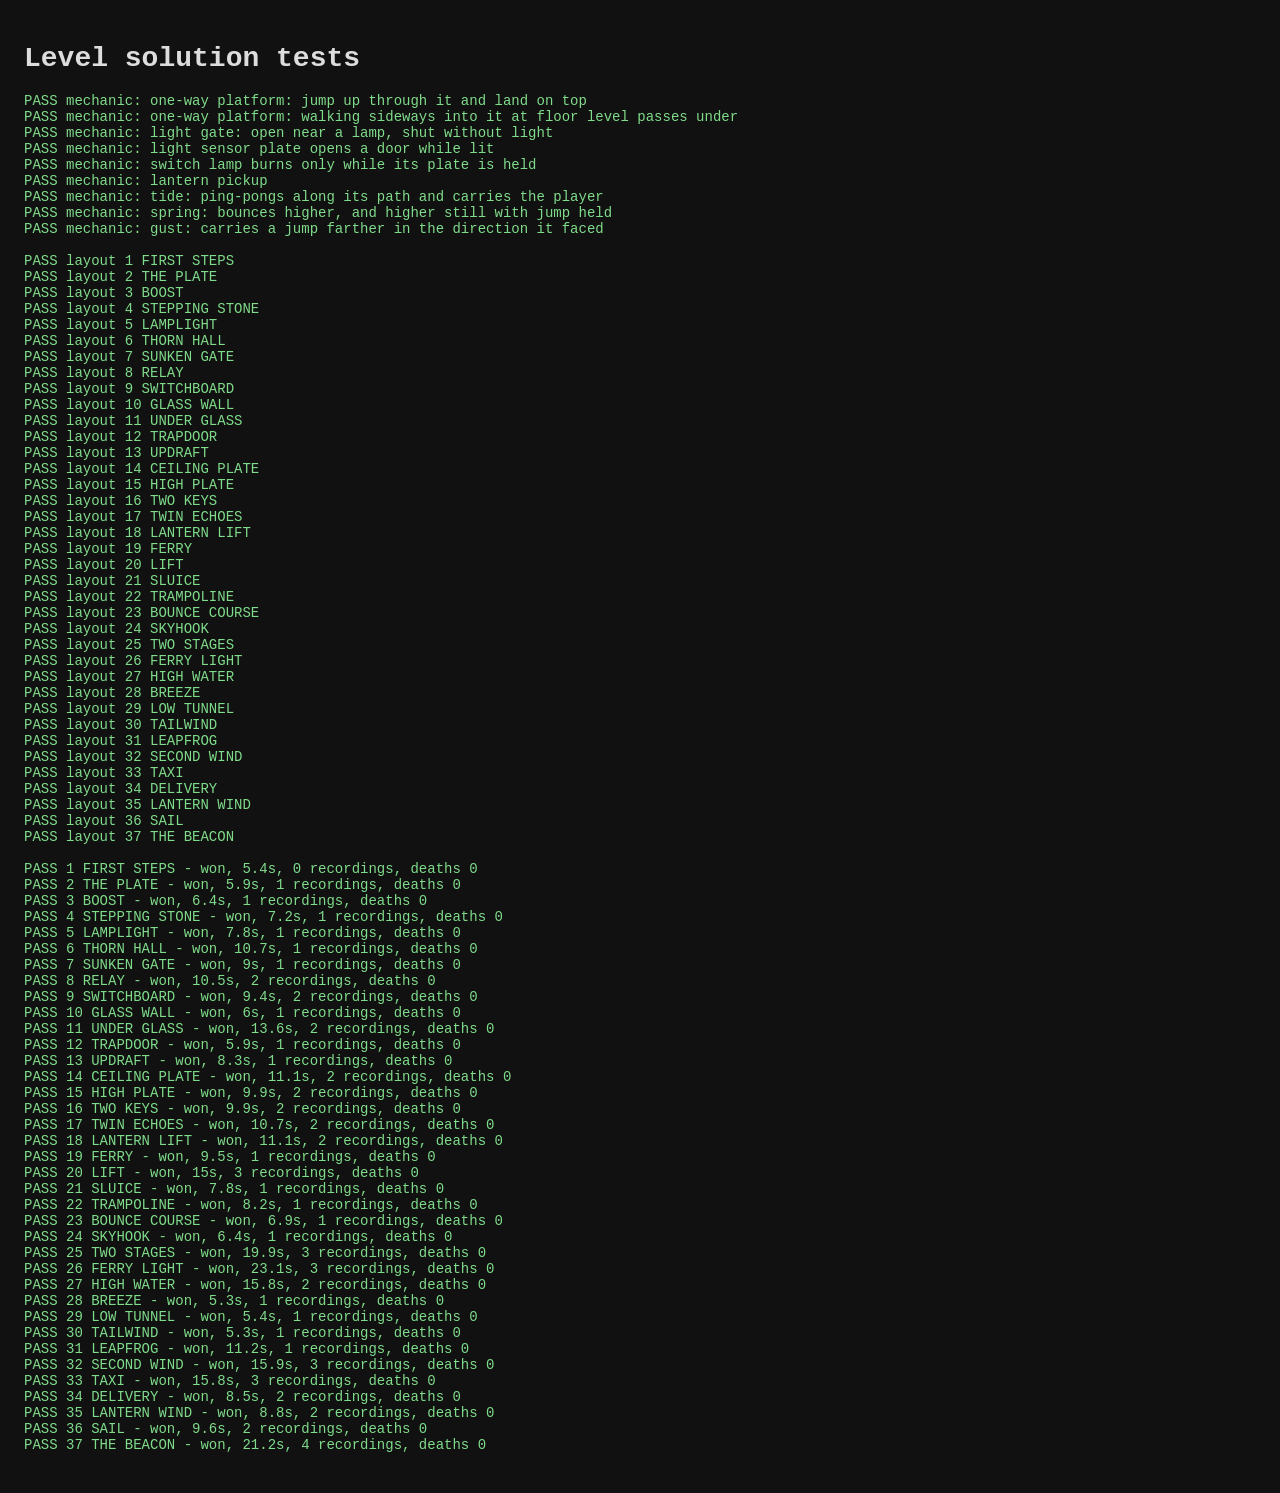
==== tests/index.html @ c6c56311 "Tier 4: gust levels, taxi, delivery, lantern wind, sail; par values; seven lanterns; wind and rider " ====
<!doctype html>
<html lang="en">
<head>
<meta charset="utf-8">
<title>Solution tests</title>
<style>
  body { font: 14px ui-monospace, Consolas, monospace; background: #111; color: #ddd; padding: 16px; }
  .ok { color: #7fdc8a; } .bad { color: #ff7b72; }
</style>
</head>
<body>
<h1>Level solution tests</h1>
<pre id="out">running...</pre>
<script src="../js/levels.js"></script>
<script src="../js/engine.js"></script>
<script src="bot.js"></script>
<script src="solutions.js"></script>
<script src="mechanics.js"></script>
<script>
  // Optional ?only=3 or ?only=3,5 to run a subset. Results are also in window.RESULTS.
  const only = (new URLSearchParams(location.search).get("only") || "").split(",").filter(Boolean).map(Number);
  window.RESULTS = [];
  const out = document.getElementById("out");
  let html = "";

  // Mechanic checks on small throwaway levels (skipped when ?only= picks levels).
  if (!only.length) {
    for (const m of MECHANICS) {
      let ok = true, info = "ok";
      try { m.fn(); } catch (e) { ok = false; info = e.message; }
      RESULTS.push({ name: "mechanic: " + m.name, ok, info });
      html += '<span class="' + (ok ? "ok" : "bad") + '">' + (ok ? "PASS " : "FAIL ") + "mechanic: " + m.name + (ok ? "" : " - " + info) + "</span>\n";
    }
    html += "\n";
  }

  // Structural checks on every level layout.
  const VALID = new Set(".#%~^vtabcd1234ABCDL@X=G5678PQRSo".split(""));
  for (let i = 0; i < LEVELS.length; i++) {
    const problems = [];
    const L = parseLevel(i);
    if (L.rows.length !== ROWS) problems.push("row count " + L.rows.length);
    L.rows.forEach((r, n) => {
      if (r.length !== COLS) problems.push("row " + n + " has width " + r.length);
      for (const ch of r) if (!VALID.has(ch)) problems.push("unknown tile " + ch);
    });
    if (!L.rows.some((r) => r.includes("@"))) problems.push("no spawn");
    if (!L.exit) problems.push("no exit");
    for (const p of L.plates) if (!L.hasDoor[p.id] && !L.hasLamp[p.id]) problems.push("plate " + p.id + " does nothing");
    for (const id in L.hasDoor) if (!L.plates.some((p) => p.id === id)) problems.push("door " + id + " has no plate");
    for (const id in L.hasLamp) if (!L.plates.some((p) => p.id === id)) problems.push("switch lamp " + id + " has no plate");
    const kinds = new Set(L.echoes);
    const anyLight = kinds.has("glow") || L.lamps.length > 0;
    if (L.crystals.length && !kinds.has("phase")) problems.push("crystal without a phase echo");
    if (L.planks.length && !anyLight) problems.push("planks without any light");
    if (L.thorns.length && !anyLight) problems.push("thorns without any light");
    if ((L.gates.length || L.plates.some((p) => p.sensor)) && !anyLight) problems.push("gate or sensor without any light");
    if (L.lanterns.length > 1) problems.push("more than one lantern");
    const ok = problems.length === 0;
    RESULTS.push({ i, name: "layout " + (i + 1) + " " + LEVELS[i].name, ok, info: ok ? "ok" : problems.join("; ") });
    html += '<span class="' + (ok ? "ok" : "bad") + '">' + (ok ? "PASS " : "FAIL ") + "layout " + (i + 1) + " " + LEVELS[i].name + (ok ? "" : " - " + problems.join("; ")) + "</span>\n";
  }
  html += "\n";
  for (let i = 0; i < LEVELS.length; i++) {
    if (only.length && !only.includes(i)) continue;
    const name = (i + 1) + " " + LEVELS[i].name;
    let res;
    try {
      Bot.load(i);
      if (!SOLUTIONS[LEVELS[i].name]) throw new Error("no solution written yet");
      SOLUTIONS[LEVELS[i].name]();
      Bot.run(2);
      if (!G.won) throw new Error("finished the script but did not reach the exit (at " + Math.round(G.p.x) + "," + Math.round(G.p.y) + ")");
      if (G.L.lanterns.length && G.lanternsGot < G.L.lanterns.length) throw new Error("won, but the solution did not collect the lantern");
      res = { i, name, ok: true, secs: Math.round(G.time * 10) / 10, rec: G.recCount, info: "won, " + (Math.round(G.time * 10) / 10) + "s, " + G.recCount + " recordings, deaths " + G.deaths };
    } catch (e) {
      res = { i, name, ok: false, info: e.message };
    }
    RESULTS.push(res);
    html += '<span class="' + (res.ok ? "ok" : "bad") + '">' + (res.ok ? "PASS " : "FAIL ") + name + " - " + res.info + "</span>\n";
  }
  out.innerHTML = html;
</script>
</body>
</html>
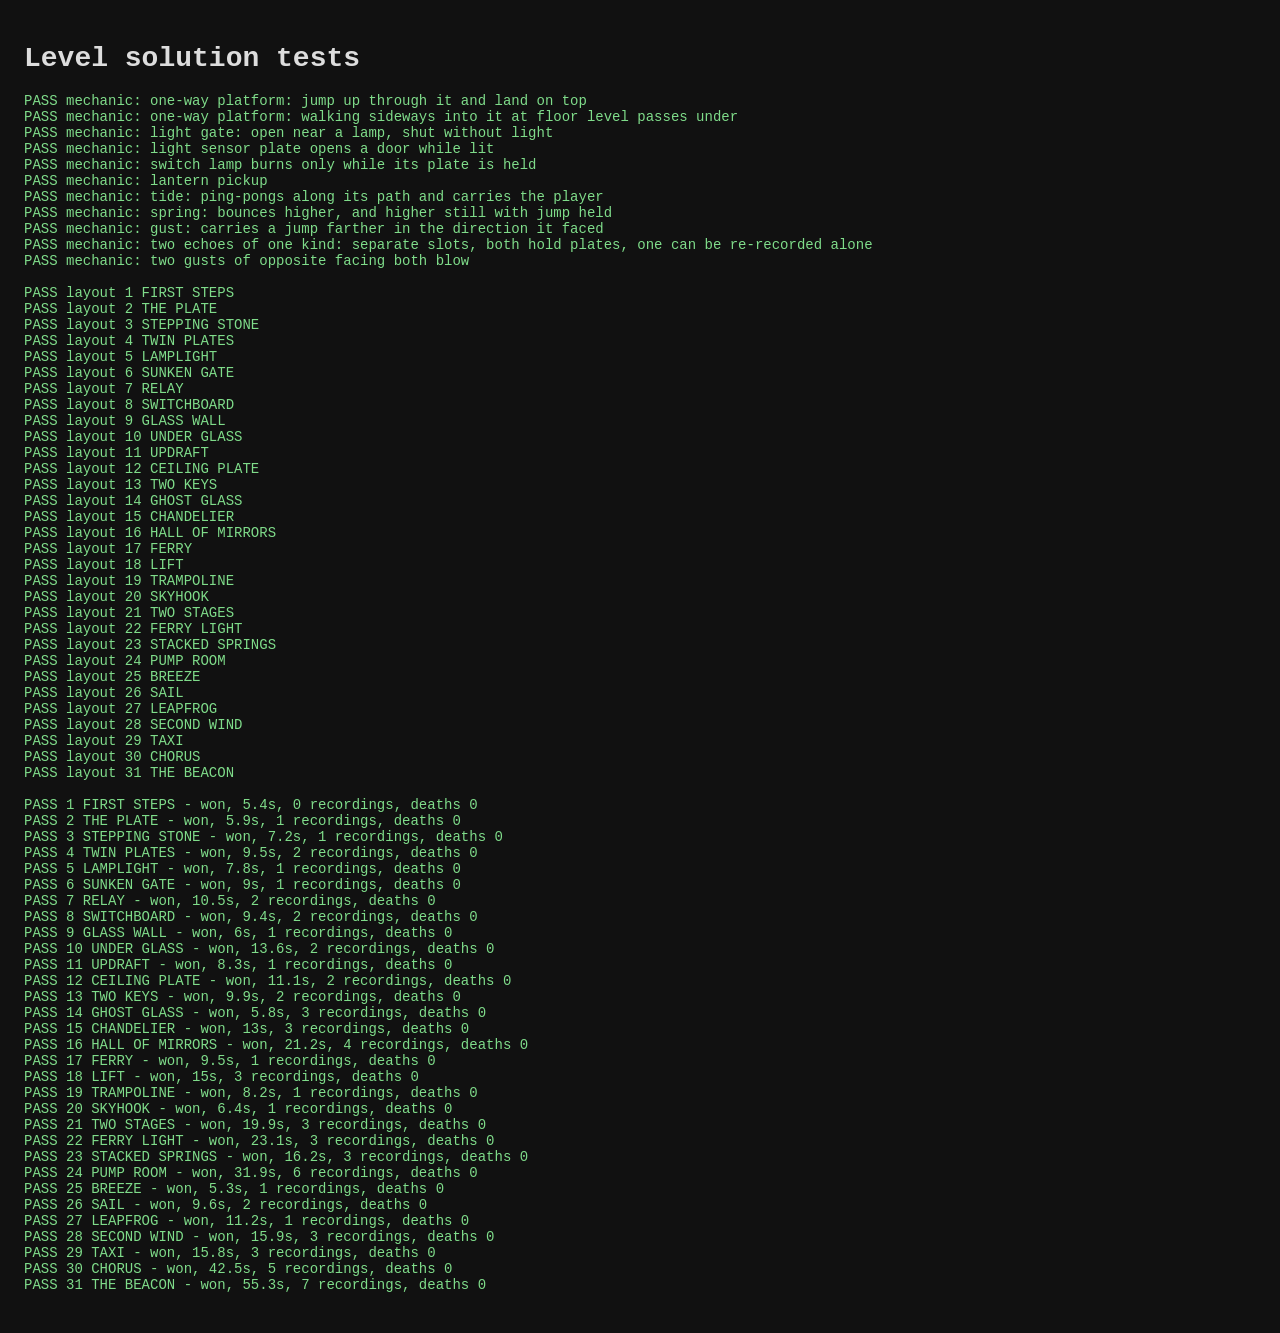
==== commit ad118aa7: "Add Twin Plates, Ghost Glass, Chandelier, Stacked Springs, Pump Room, Chorus and a seven-echo Beacon" ====
--- a/tests/index.html
+++ b/tests/index.html
@@ -56,6 +56,11 @@
     if (L.thorns.length && !anyLight) problems.push("thorns without any light");
     if ((L.gates.length || L.plates.some((p) => p.sensor)) && !anyLight) problems.push("gate or sensor without any light");
     if (L.lanterns.length > 1) problems.push("more than one lantern");
+    // Without any echo, no lamp may already open a gate or wither a thorn.
+    Bot.load(i);
+    Bot.run(2);
+    if (G.L.gates.some((x) => x.open)) problems.push("a lamp already opens a gate");
+    if (G.L.thorns.some((x) => x.lit)) problems.push("a lamp already lights the thorns");
     const ok = problems.length === 0;
     RESULTS.push({ i, name: "layout " + (i + 1) + " " + LEVELS[i].name, ok, info: ok ? "ok" : problems.join("; ") });
     html += '<span class="' + (ok ? "ok" : "bad") + '">' + (ok ? "PASS " : "FAIL ") + "layout " + (i + 1) + " " + LEVELS[i].name + (ok ? "" : " - " + problems.join("; ")) + "</span>\n";
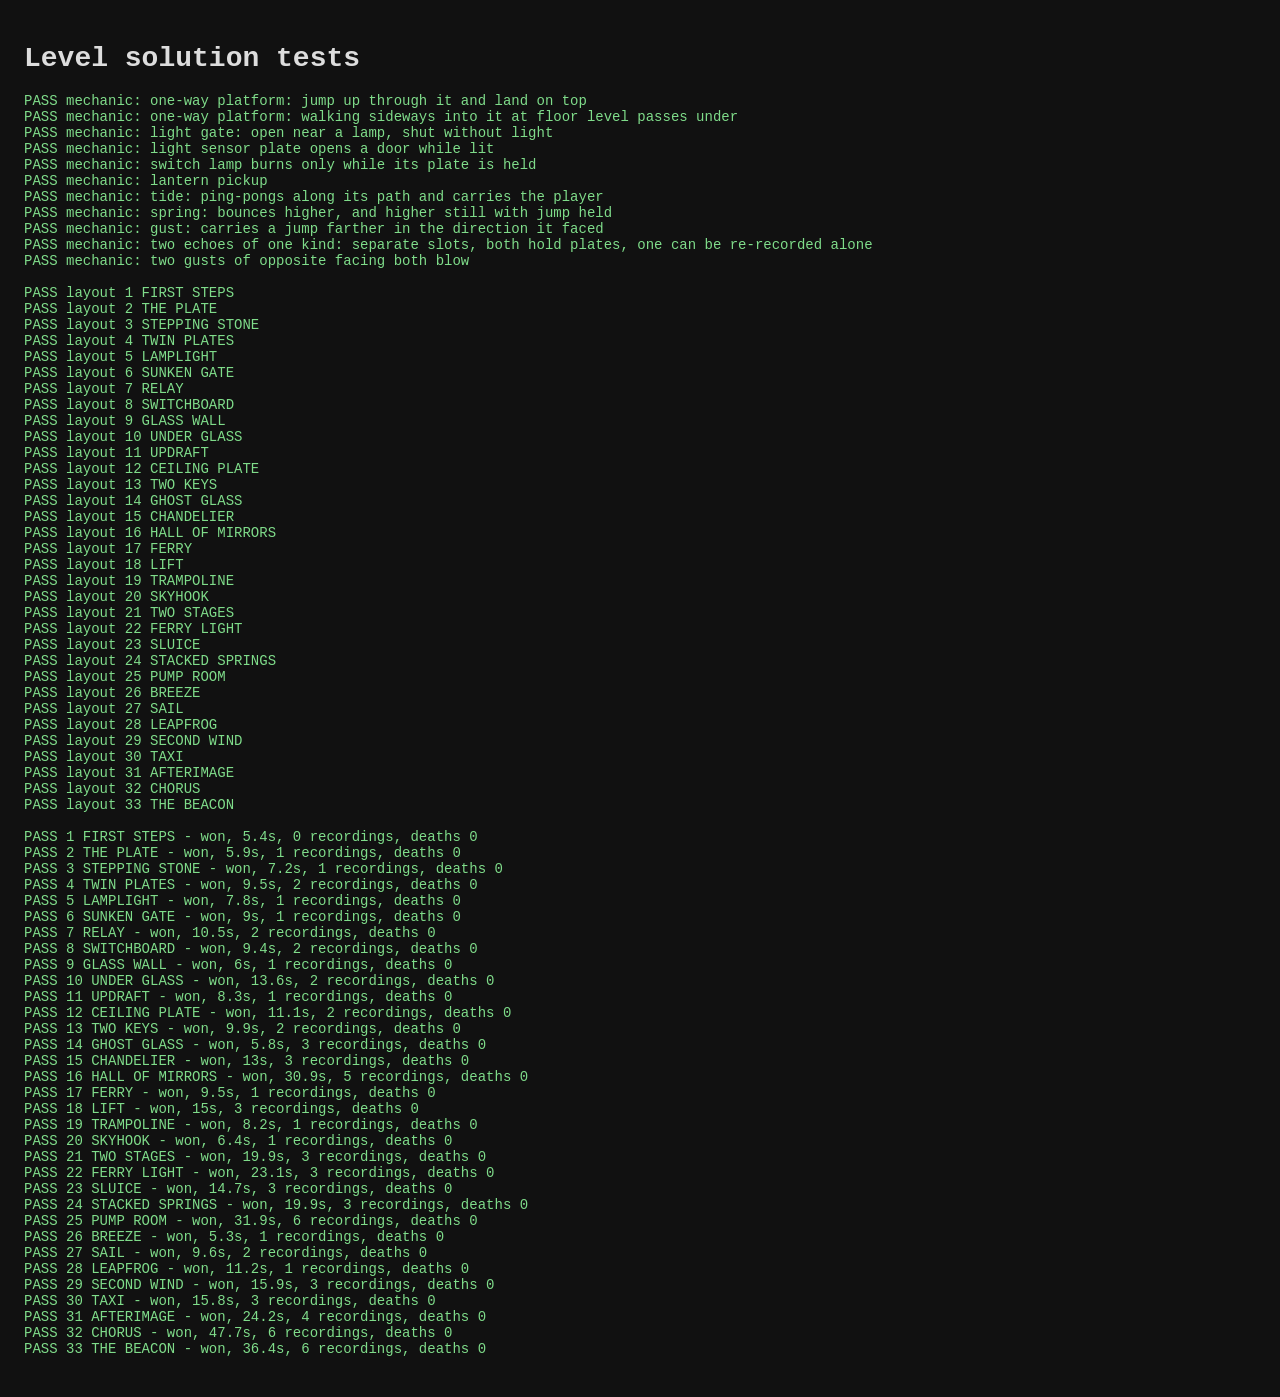
==== commit 620ba5d4: "Rebuild Chorus, Hall of Mirrors and The Beacon around carriers, re-recording and light sensors; add " ====
--- a/tests/index.html
+++ b/tests/index.html
@@ -60,7 +60,7 @@
     Bot.load(i);
     Bot.run(2);
     if (G.L.gates.some((x) => x.open)) problems.push("a lamp already opens a gate");
-    if (G.L.thorns.some((x) => x.lit)) problems.push("a lamp already lights the thorns");
+    if (G.L.thorns.length && G.L.thorns.every((x) => x.lit)) problems.push("a lamp already lights all the thorns");
     const ok = problems.length === 0;
     RESULTS.push({ i, name: "layout " + (i + 1) + " " + LEVELS[i].name, ok, info: ok ? "ok" : problems.join("; ") });
     html += '<span class="' + (ok ? "ok" : "bad") + '">' + (ok ? "PASS " : "FAIL ") + "layout " + (i + 1) + " " + LEVELS[i].name + (ok ? "" : " - " + problems.join("; ")) + "</span>\n";
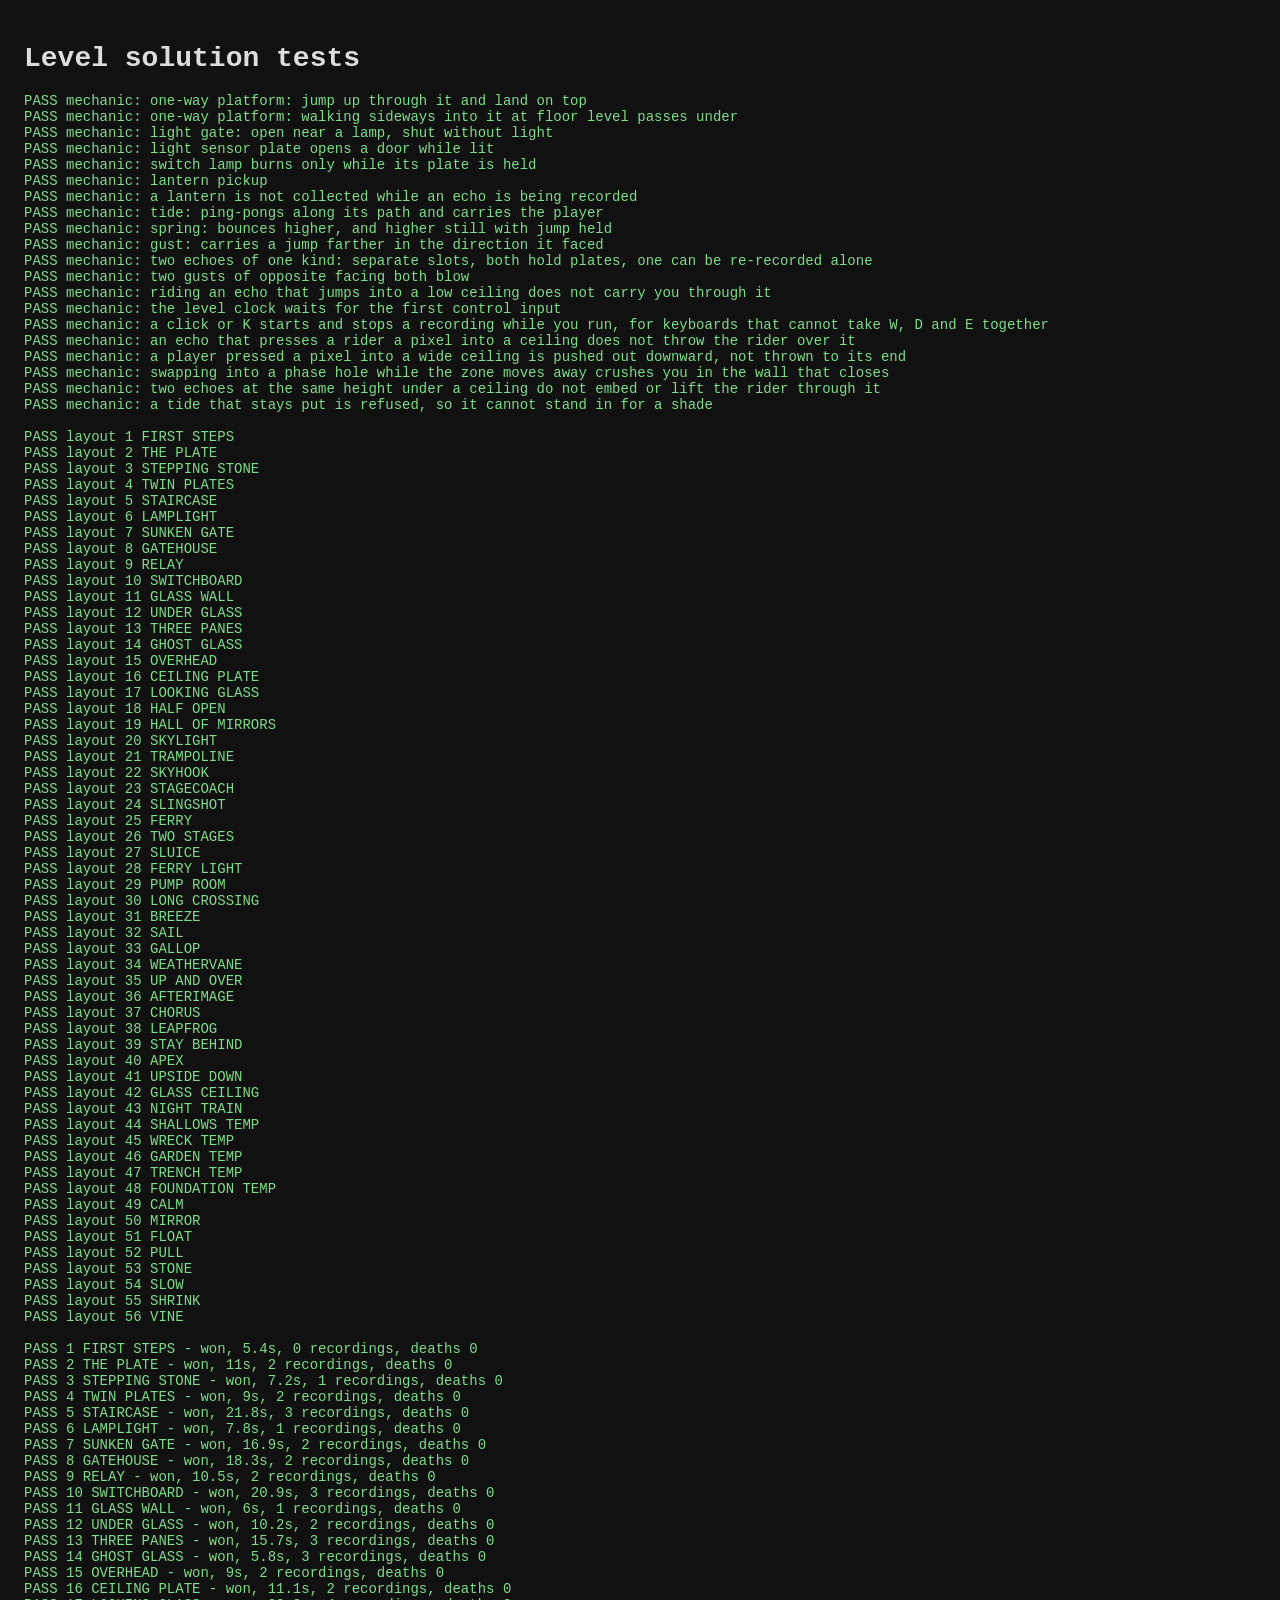
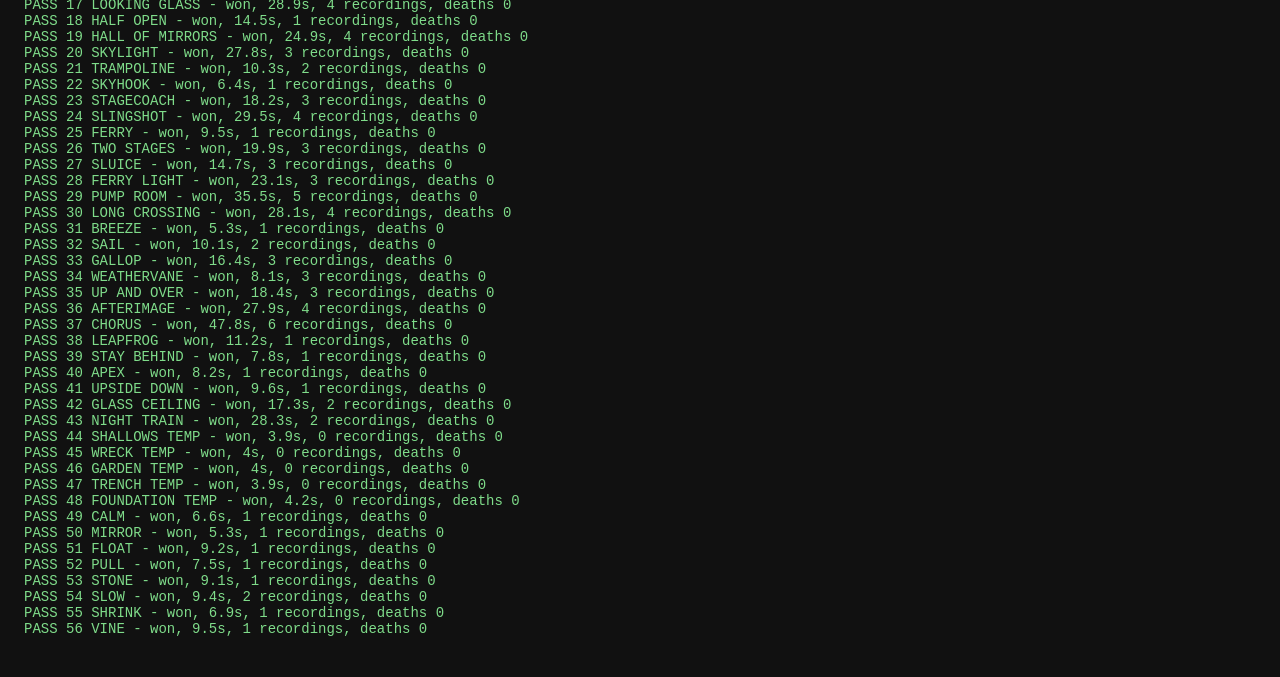
==== commit 606b382d: "Level select pages, scenery for tiers 6 to 10 with a temp level each, eight new echoes and a dev-onl" ====
--- a/tests/index.html
+++ b/tests/index.html
@@ -35,7 +35,7 @@
   }
 
   // Structural checks on every level layout.
-  const VALID = new Set(".#%~^vtabcd1234ABCDL@X=G5678PQRSo".split(""));
+  const VALID = new Set(".#%~^vtabcd1234ABCDL@X=G5678PQRSo_-<>".split(""));
   for (let i = 0; i < LEVELS.length; i++) {
     const problems = [];
     const L = parseLevel(i);
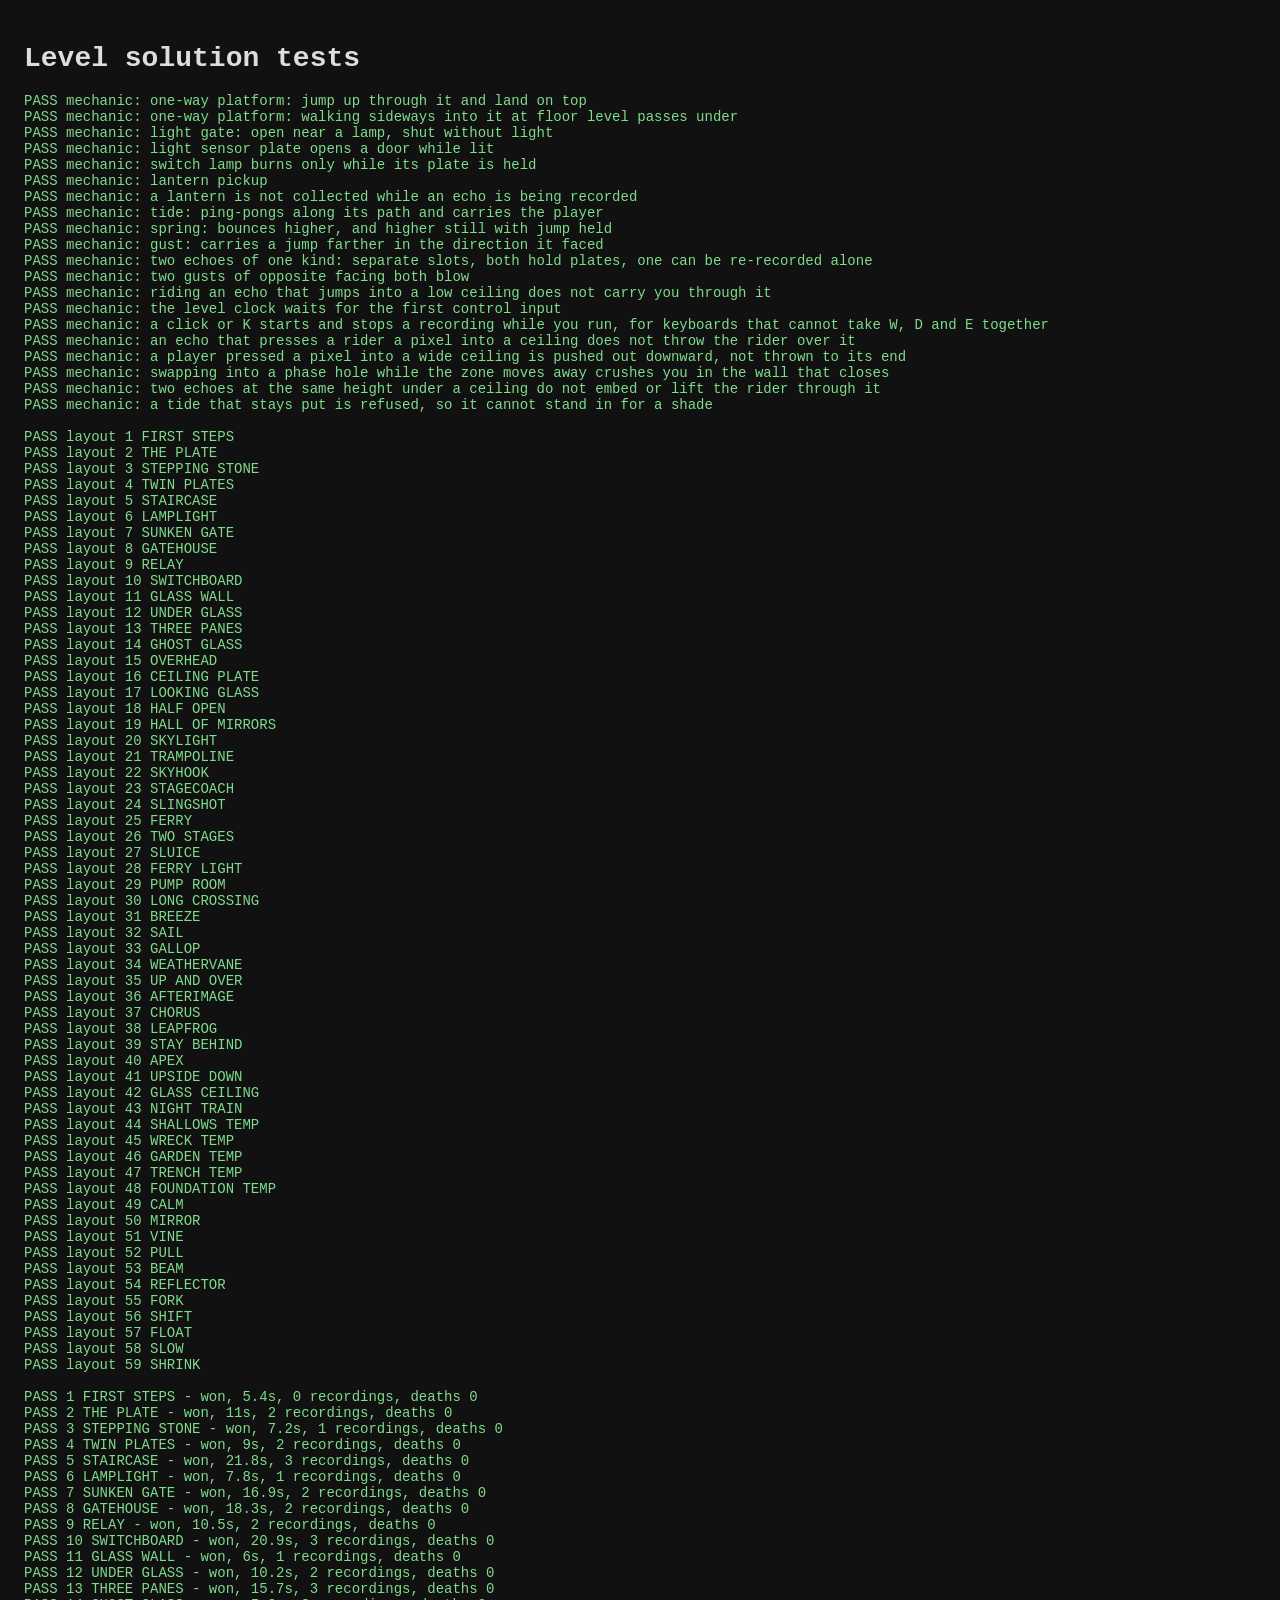
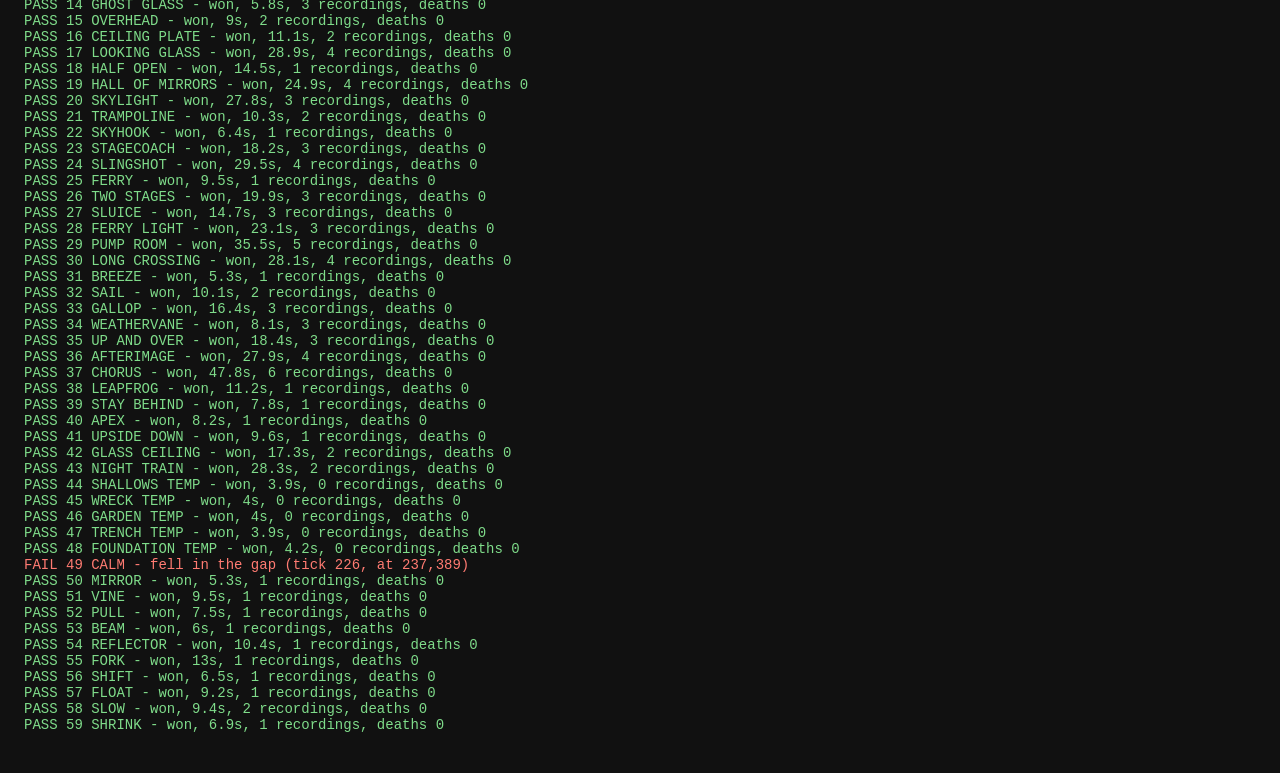
==== commit fd853ba6: "Beam, Reflector, Fork and Shift echoes with lab rooms, wall emitters, Slow benched" ====
--- a/tests/index.html
+++ b/tests/index.html
@@ -35,7 +35,7 @@
   }
 
   // Structural checks on every level layout.
-  const VALID = new Set(".#%~^vtabcd1234ABCDL@X=G5678PQRSo_-<>".split(""));
+  const VALID = new Set(".#%~^vtabcd1234ABCDL@X=G5678PQRSo_-<>ewns+*".split(""));
   for (let i = 0; i < LEVELS.length; i++) {
     const problems = [];
     const L = parseLevel(i);
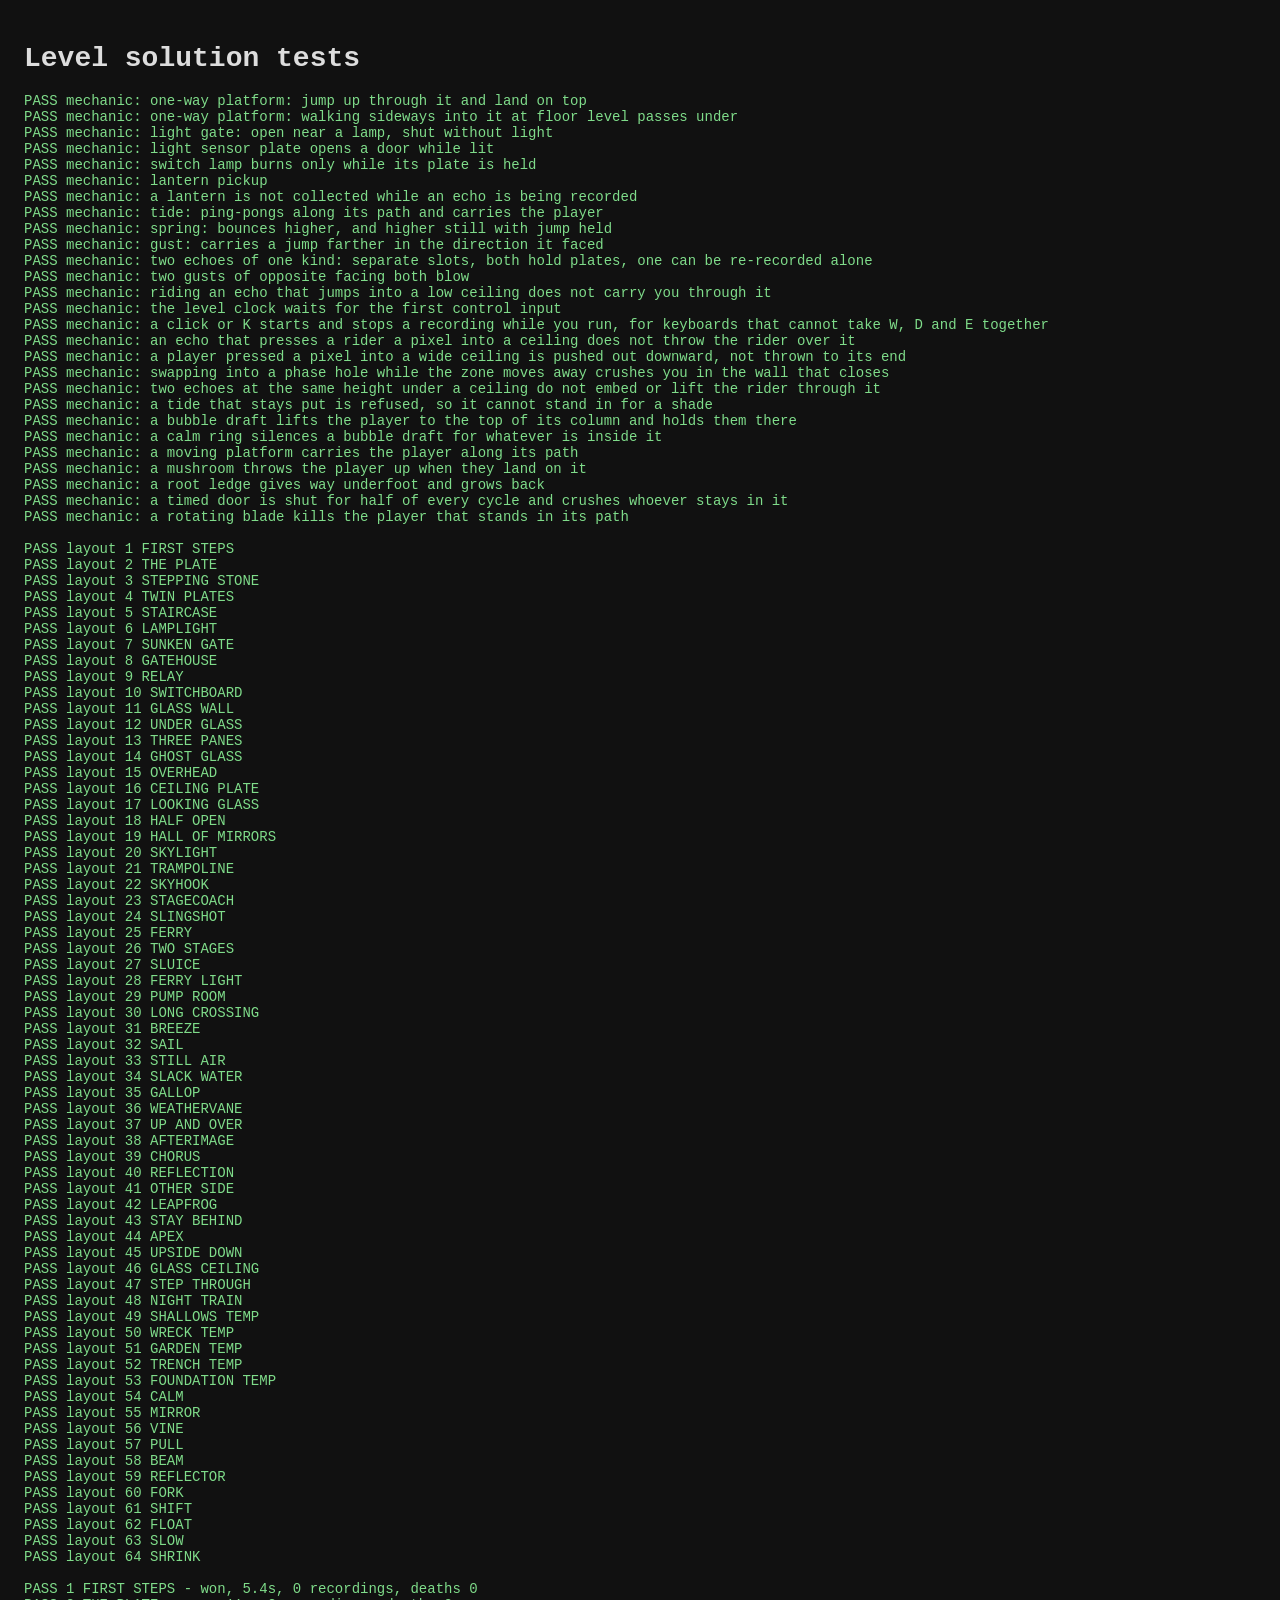
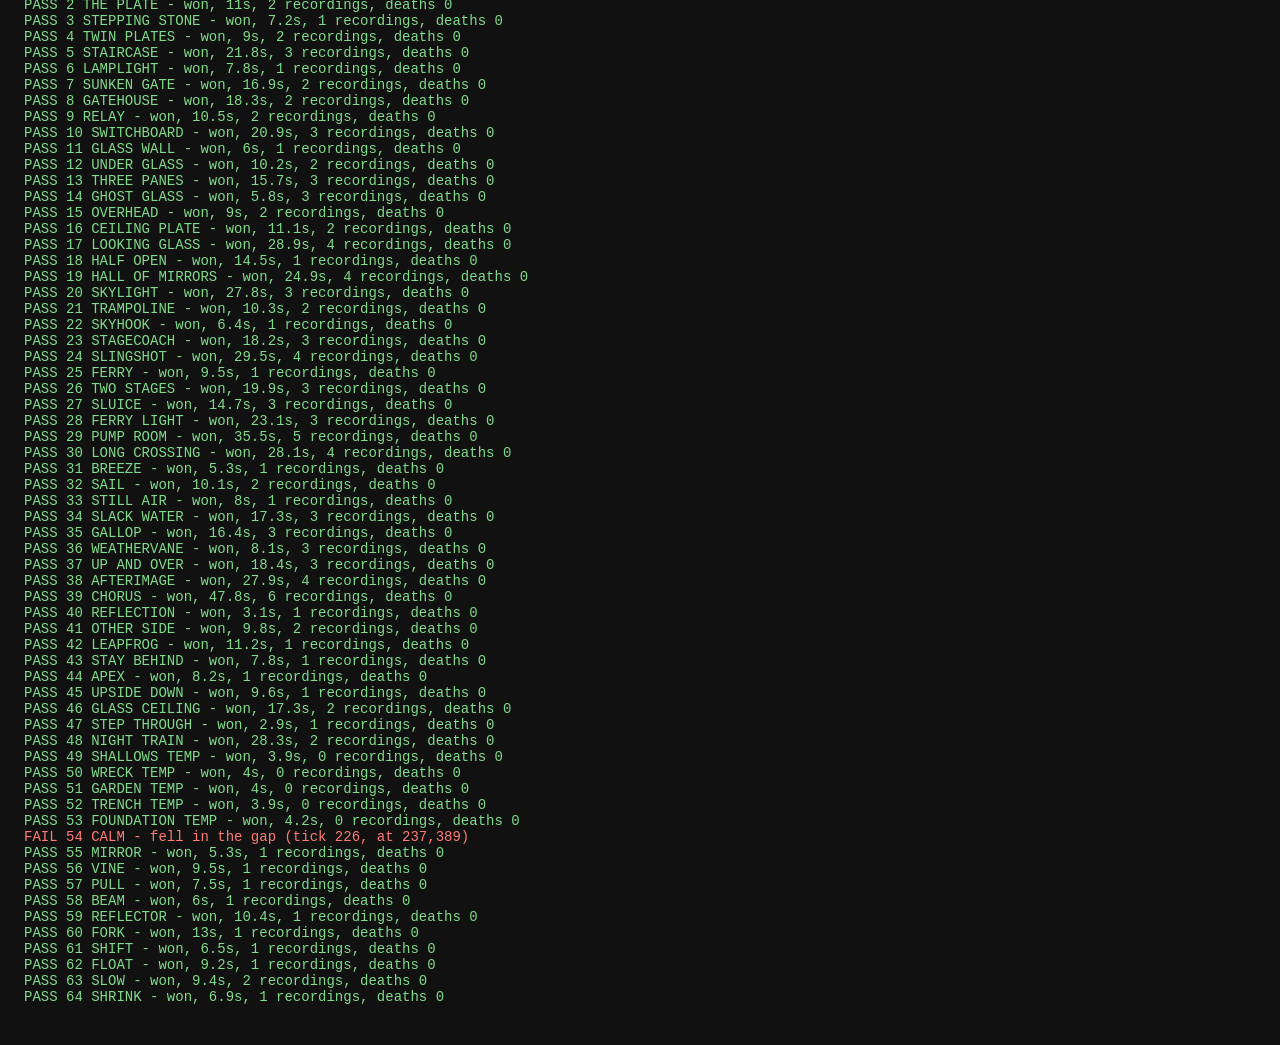
==== commit 66180b67: "New level pieces (bubble draft, moving platform, mushroom, root ledge, timed door, blade), Calm and " ====
--- a/tests/index.html
+++ b/tests/index.html
@@ -15,6 +15,7 @@
 <script src="../js/engine.js"></script>
 <script src="bot.js"></script>
 <script src="solutions.js"></script>
+<script src="solutions2.js"></script>
 <script src="mechanics.js"></script>
 <script>
   // Optional ?only=3 or ?only=3,5 to run a subset. Results are also in window.RESULTS.
@@ -35,7 +36,7 @@
   }
 
   // Structural checks on every level layout.
-  const VALID = new Set(".#%~^vtabcd1234ABCDL@X=G5678PQRSo_-<>ewns+*".split(""));
+  const VALID = new Set(".#%~^vtabcd1234ABCDL@X=G5678PQRSo_-<>ewns+*umrTU".split(""));
   for (let i = 0; i < LEVELS.length; i++) {
     const problems = [];
     const L = parseLevel(i);
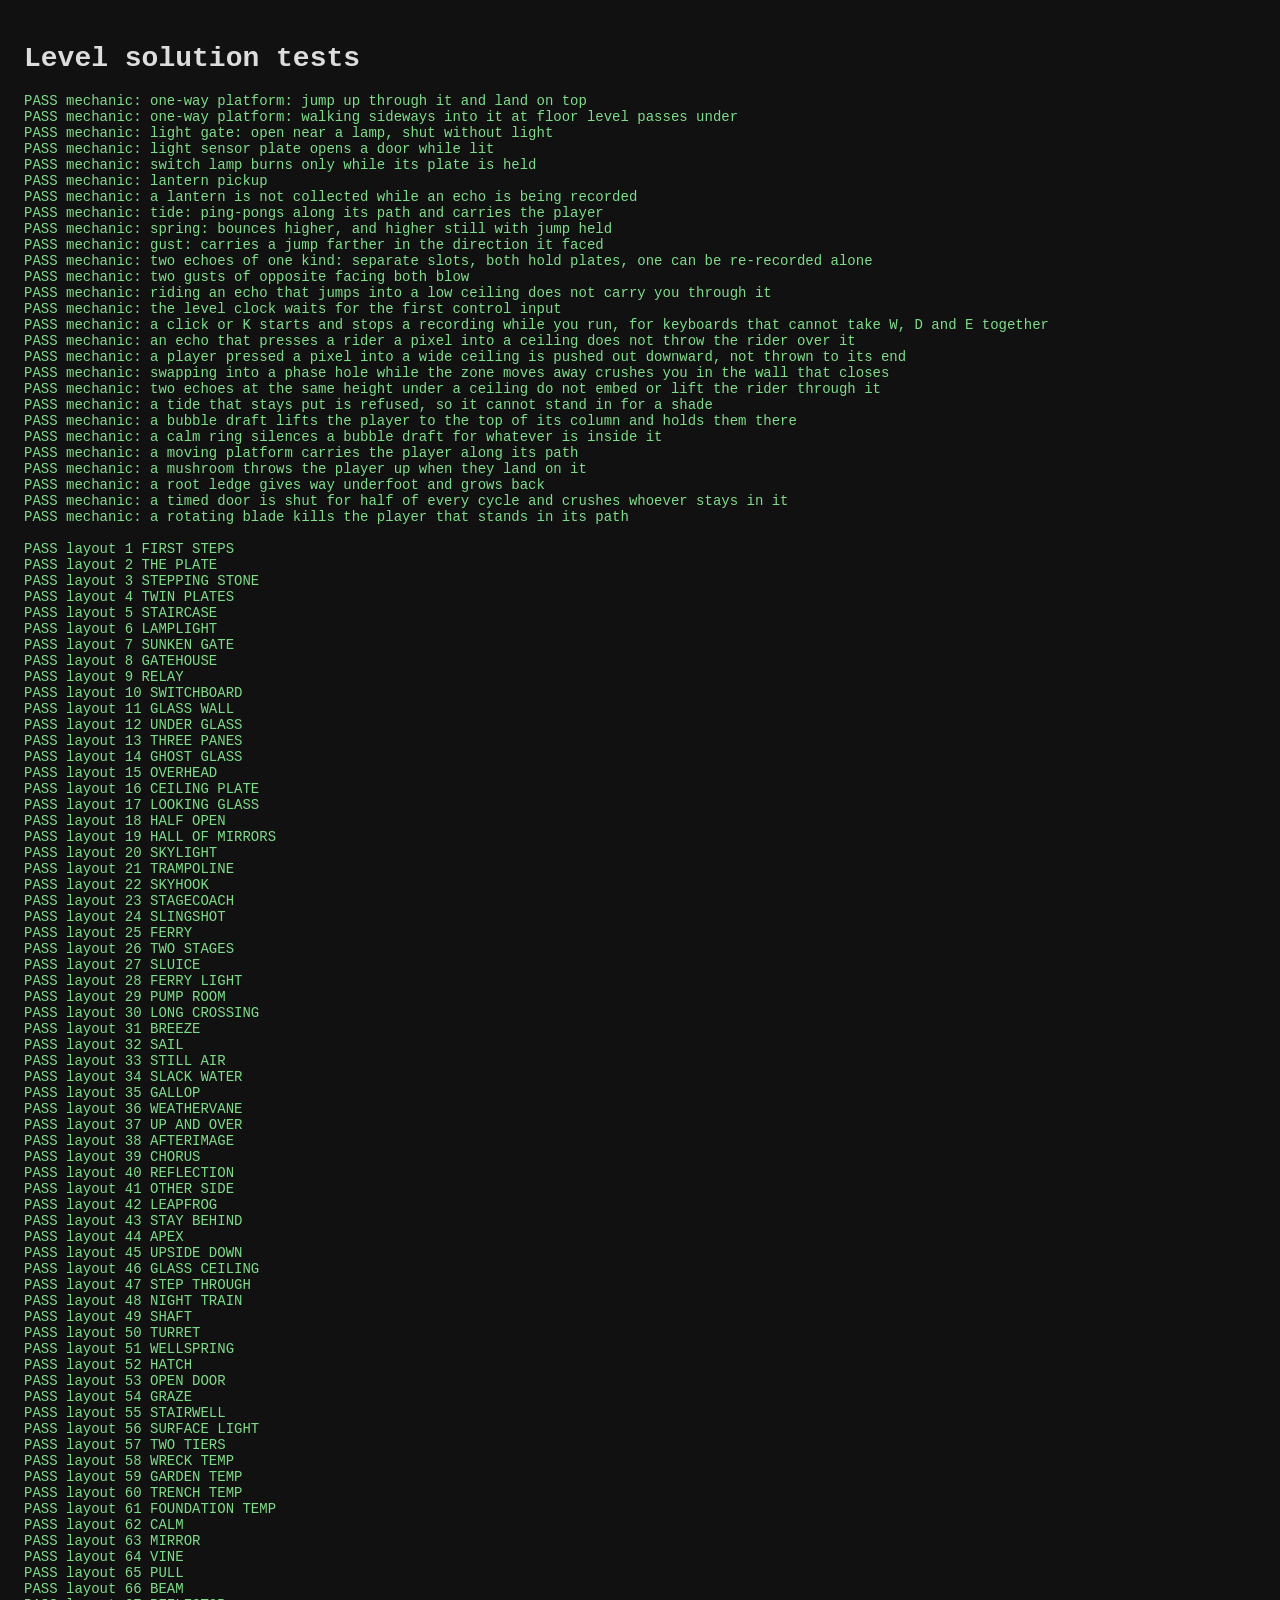
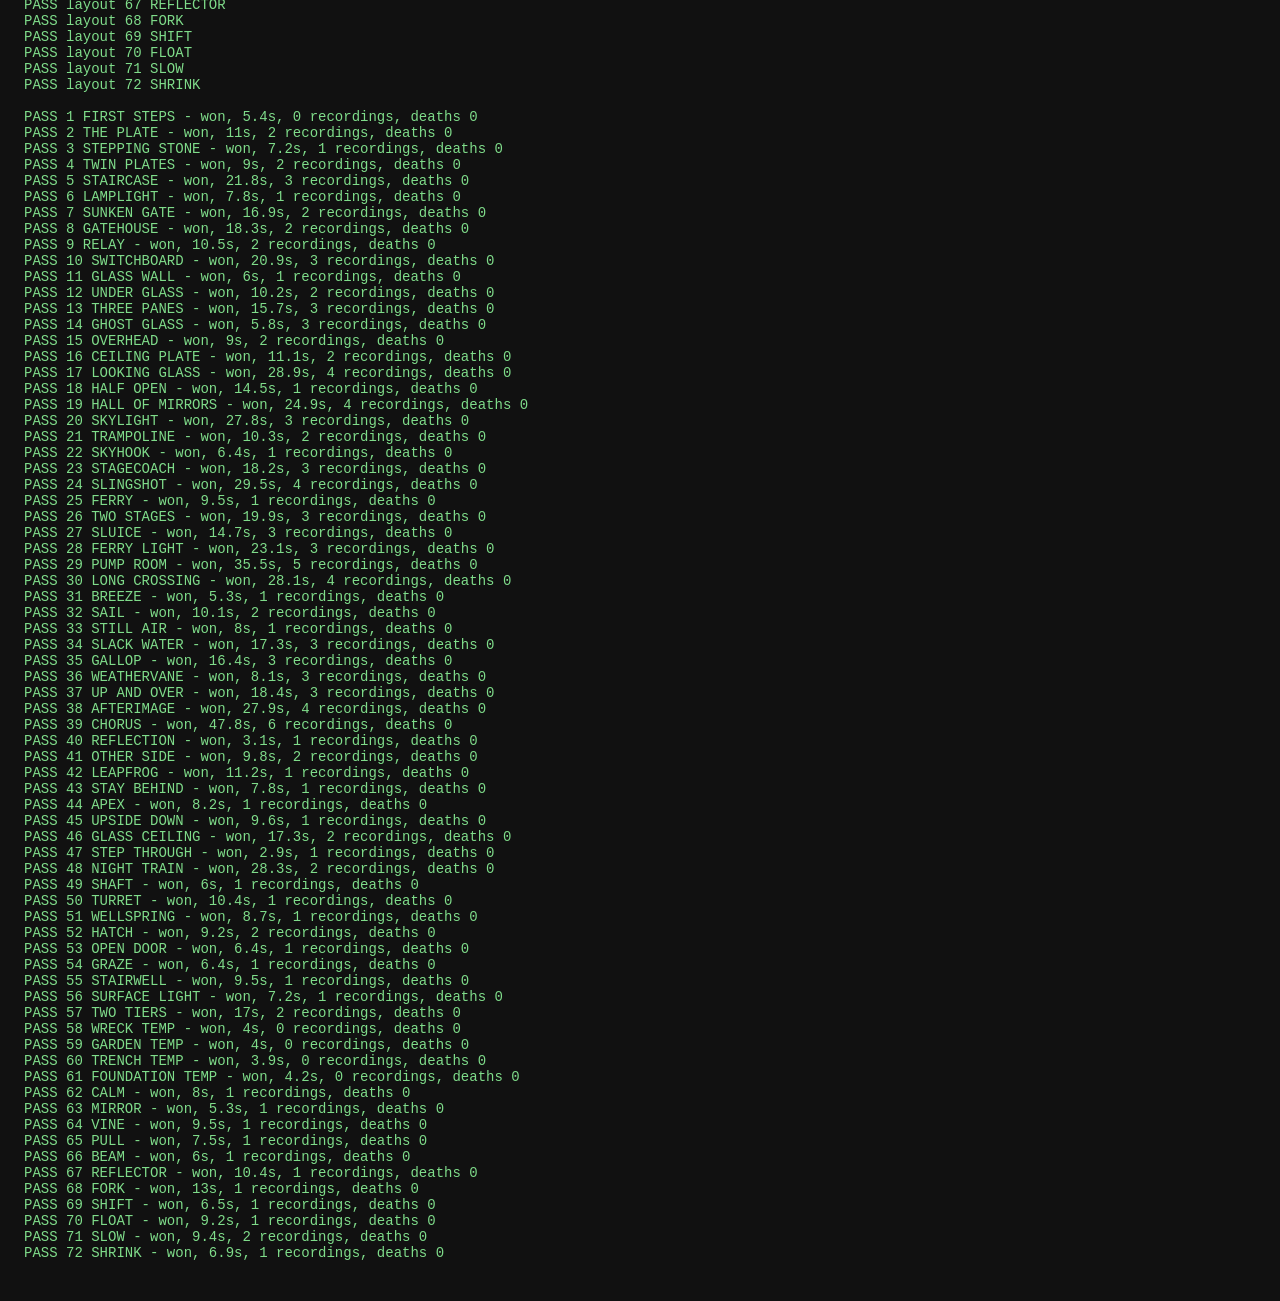
==== commit 1626795f: "Tier 6 levels: Shaft, Turret, Wellspring, Hatch, Open Door, Graze, Stairwell, Surface Light, Two Tie" ====
--- a/tests/index.html
+++ b/tests/index.html
@@ -51,7 +51,7 @@
     for (const id in L.hasDoor) if (!L.plates.some((p) => p.id === id)) problems.push("door " + id + " has no plate");
     for (const id in L.hasLamp) if (!L.plates.some((p) => p.id === id)) problems.push("switch lamp " + id + " has no plate");
     const kinds = new Set(L.echoes);
-    const anyLight = kinds.has("glow") || L.lamps.length > 0;
+    const anyLight = kinds.has("glow") || kinds.has("beam") || kinds.has("reflector") || L.emitters.length > 0 || L.lamps.length > 0;
     if (L.crystals.length && !kinds.has("phase")) problems.push("crystal without a phase echo");
     if (L.planks.length && !anyLight) problems.push("planks without any light");
     if (L.thorns.length && !anyLight) problems.push("thorns without any light");
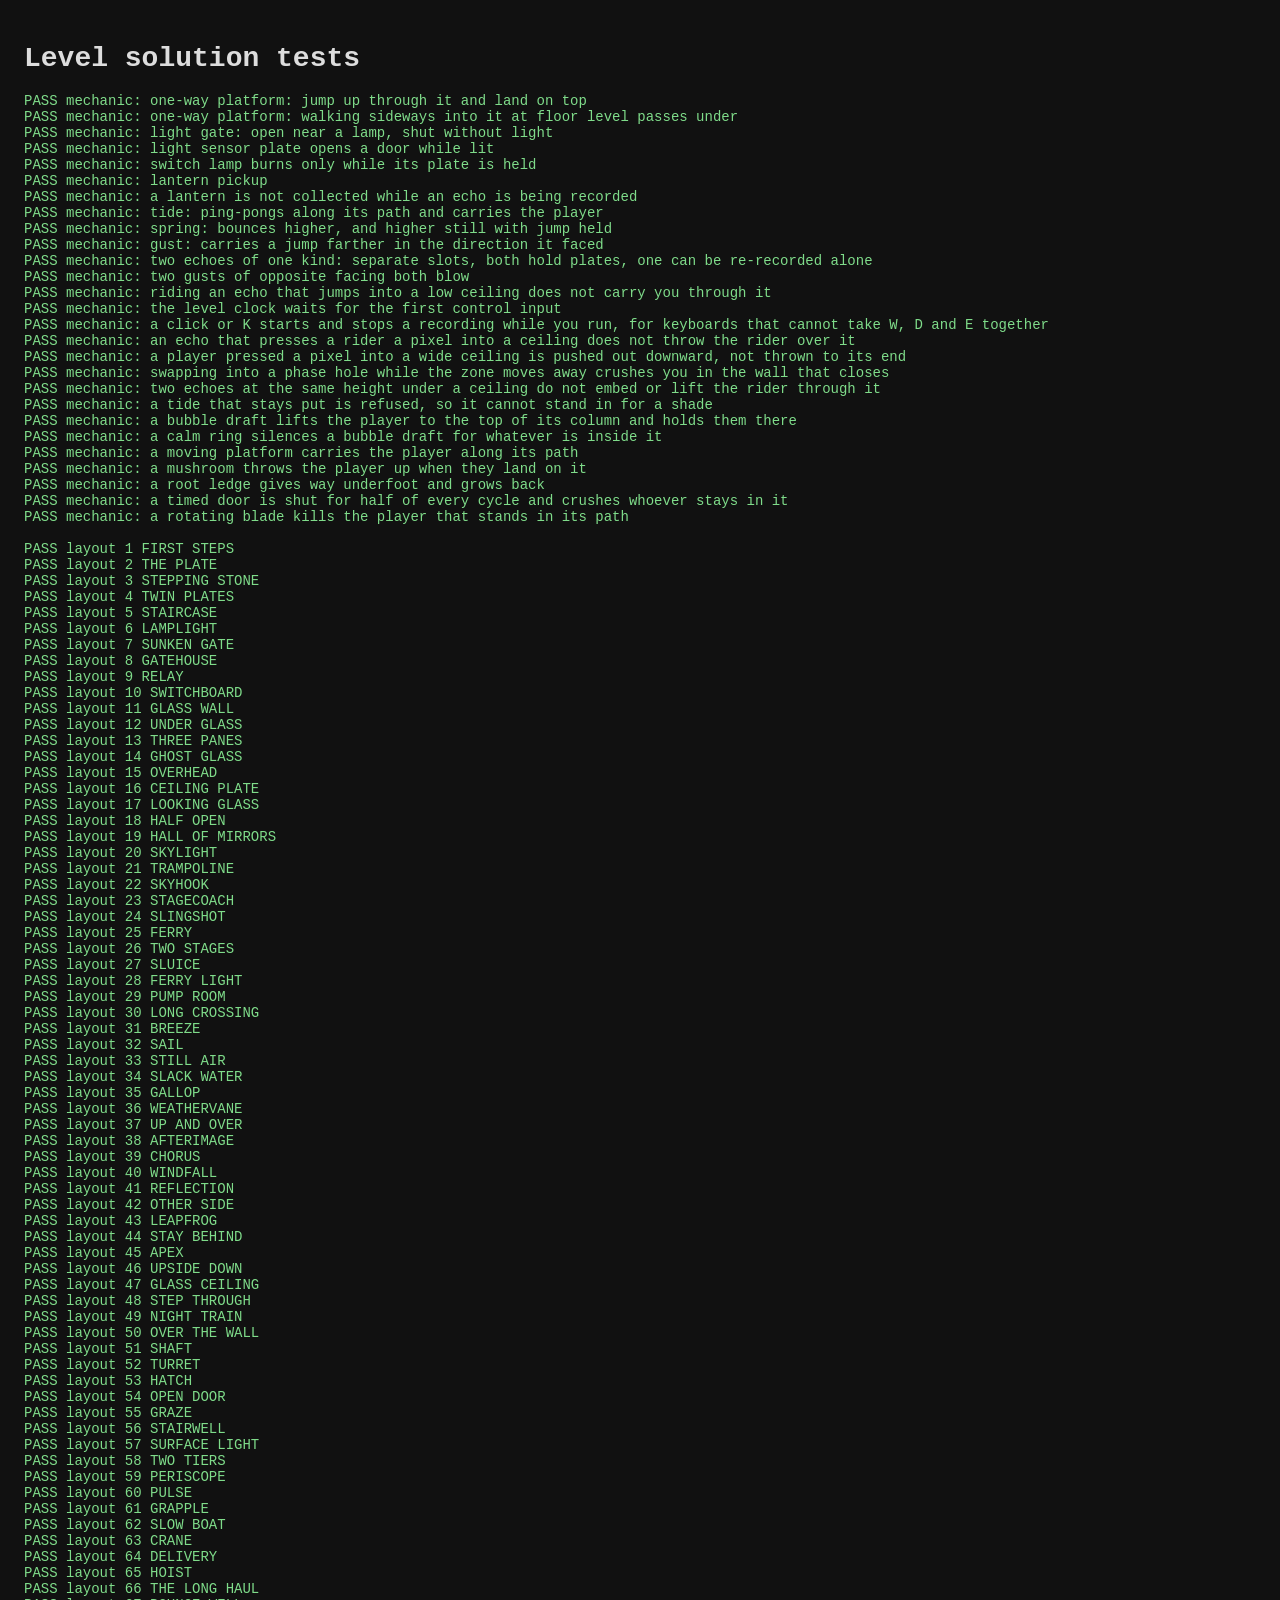
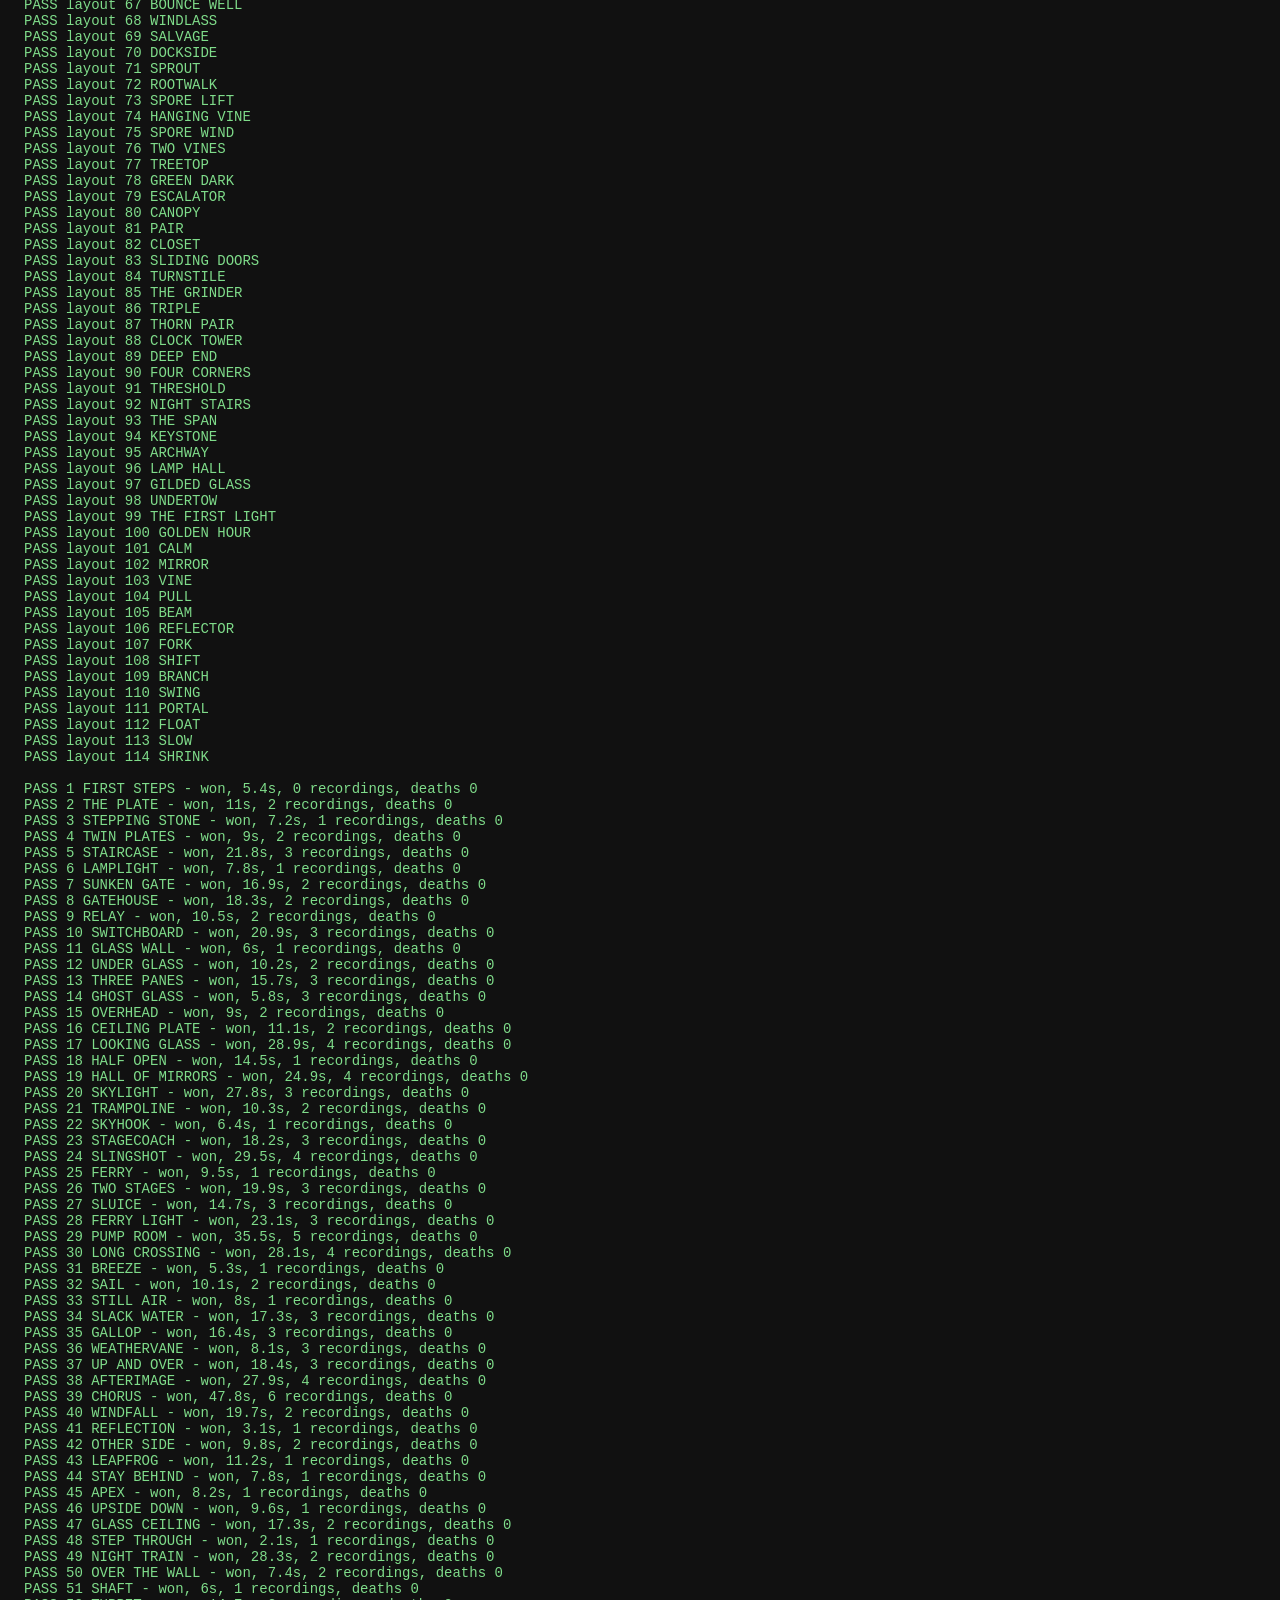
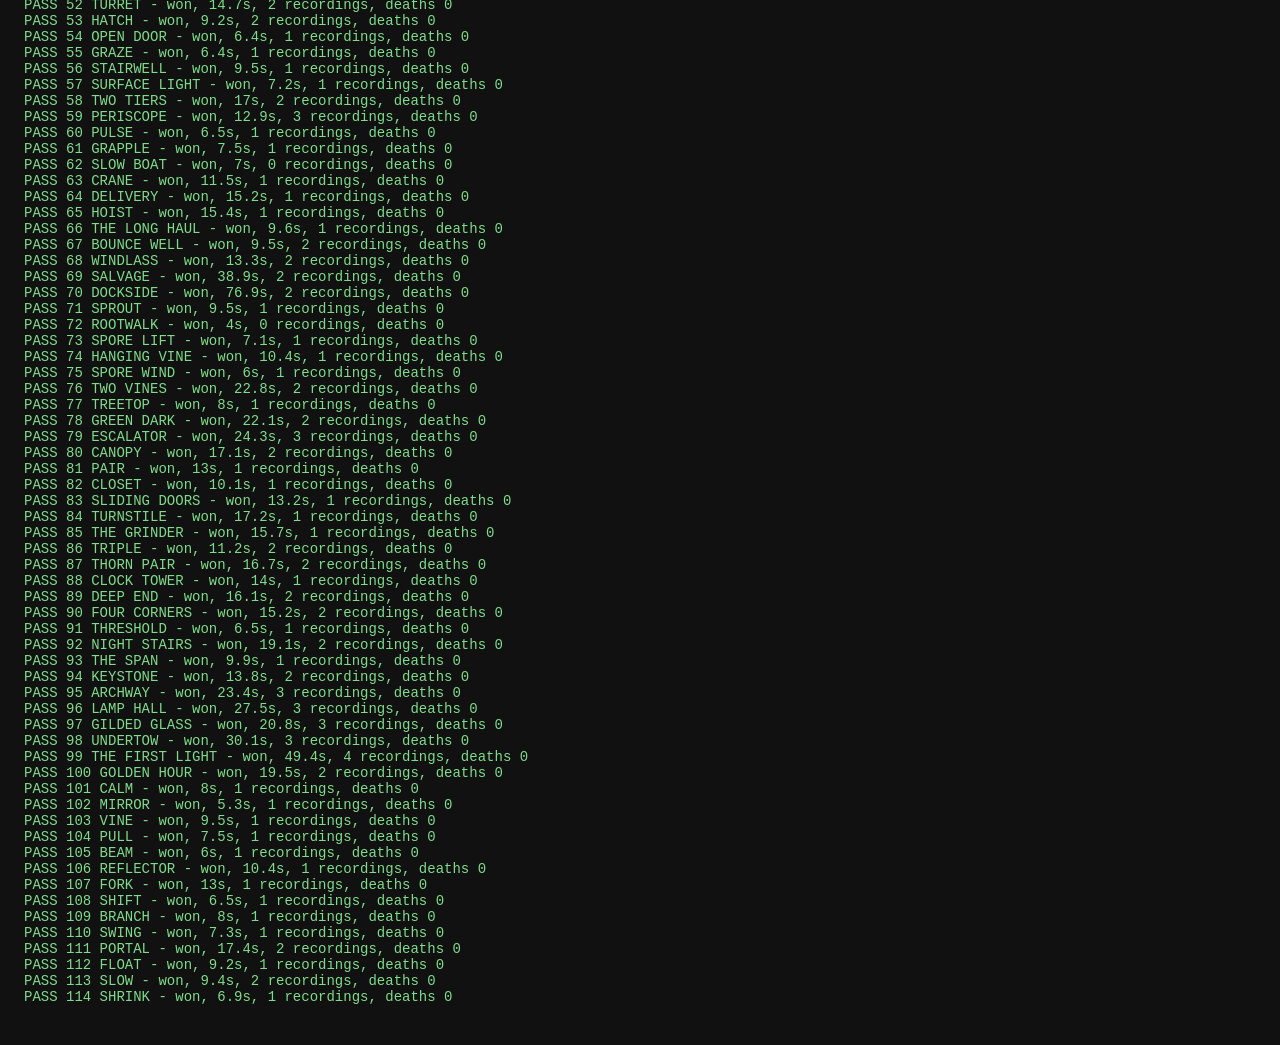
==== commit e0b581be: "Engine: slow holds back blades, clock doors and cargo platforms; new branch, swing and portal echoes" ====
--- a/tests/index.html
+++ b/tests/index.html
@@ -57,11 +57,15 @@
     if (L.thorns.length && !anyLight) problems.push("thorns without any light");
     if ((L.gates.length || L.plates.some((p) => p.sensor)) && !anyLight) problems.push("gate or sensor without any light");
     if (L.lanterns.length > 1) problems.push("more than one lantern");
-    // Without any echo, no lamp may already open a gate or wither a thorn.
+    // Without any echo, no lamp may already open a gate or wither a thorn. (A beam from an emitter in the wall may: that is
+    // part of the puzzle.)
     Bot.load(i);
     Bot.run(2);
-    if (G.L.gates.some((x) => x.open)) problems.push("a lamp already opens a gate");
-    if (G.L.thorns.length && G.L.thorns.every((x) => x.lit)) problems.push("a lamp already lights all the thorns");
+    const beams = G.beamRects;
+    G.beamRects = [];
+    if (G.L.gates.some((x) => litRect(x))) problems.push("a lamp already opens a gate");
+    if (G.L.thorns.length && G.L.thorns.every((x) => litPoint(x.cx, x.cy))) problems.push("a lamp already lights all the thorns");
+    G.beamRects = beams;
     const ok = problems.length === 0;
     RESULTS.push({ i, name: "layout " + (i + 1) + " " + LEVELS[i].name, ok, info: ok ? "ok" : problems.join("; ") });
     html += '<span class="' + (ok ? "ok" : "bad") + '">' + (ok ? "PASS " : "FAIL ") + "layout " + (i + 1) + " " + LEVELS[i].name + (ok ? "" : " - " + problems.join("; ")) + "</span>\n";
